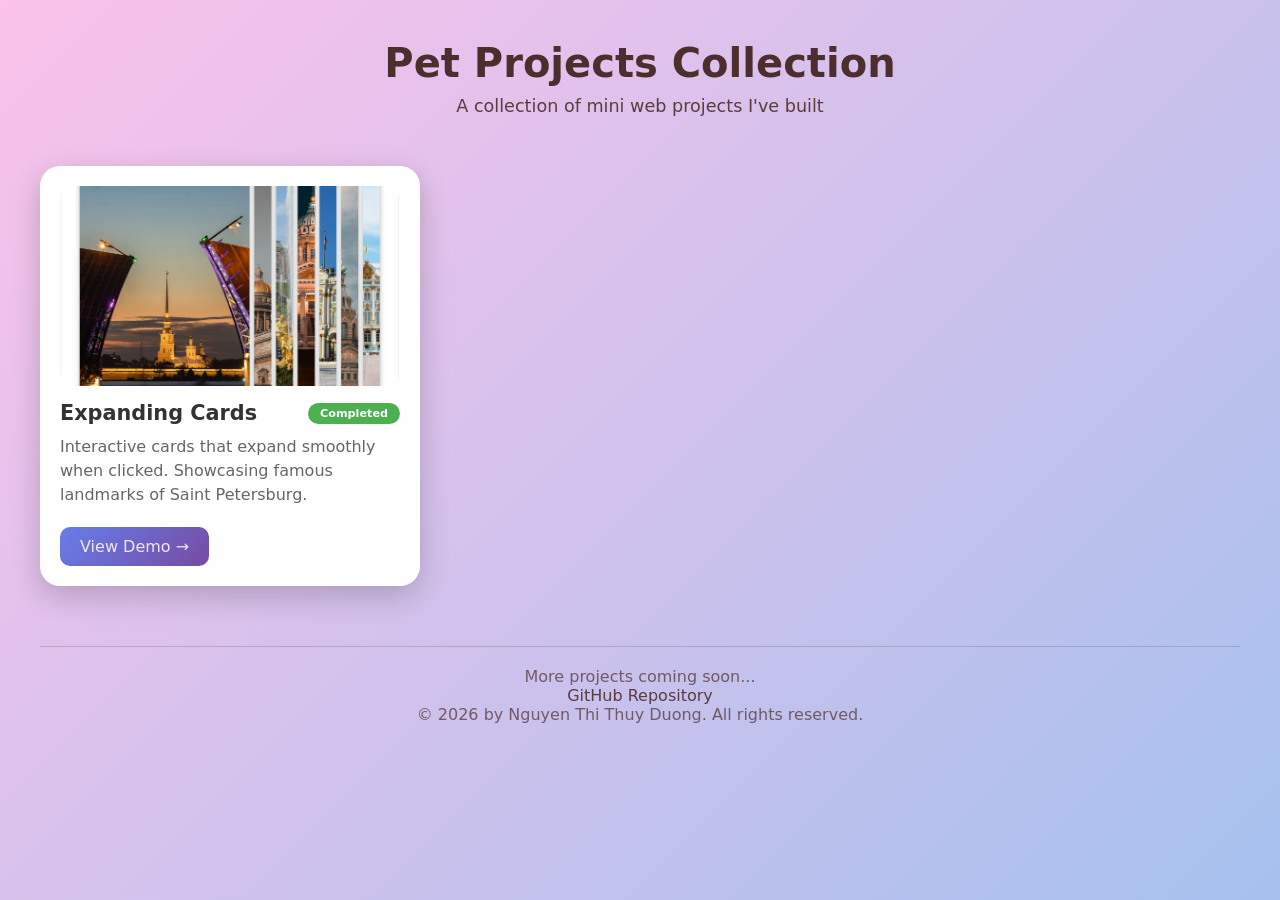
==== index.html @ 7b21b84f "Add homepage" ====
<!DOCTYPE html>
<html lang="vi">
<head>
    <meta charset="utf-8">
    <meta name="viewport" content="width=device-width, initial-scale=1.0">
    <title>Pet Projects Collection</title>
    <link rel="stylesheet" href="style.css">
</head>

<body>
    <div class="container">
        <h1>Pet Projects Collection</h1>
        <p class="description">A collection of mini web projects I've built</p>

        <div class="project-grid">
            <div class="project-card">
                <div class="project-image">
                    <img src="Expanding Cards/preview.png" alt="Expanding Cards">
                </div>
                <div class="project-title">
                    <h2>Expanding Cards</h2>
                    <span class="status">Completed</span>
                </div>
                <div class="project-description">
                    <p>Interactive cards that expand smoothly when clicked. Showcasing famous landmarks of Saint Petersburg.</p>
                </div>
                <a href="./Expanding Cards/" class="demo-link">View Demo →</a>
            </div>
        </div>

        <footer> 
            <p>More projects coming soon... </p>
            <p><a href="https://github.com/nguyenduongitmo/petprojects" class="github-link">GitHub Repository</a></p>
            <p> &copy; <span id="year"></span> by Nguyen Thi Thuy Duong. All rights reserved.</p>
        </footer>

         <script>
        // Tự động cập nhật năm bản quyền
        document.getElementById("year").textContent = new Date().getFullYear();
    </script>
    </div>
</body>
</html>
---- style.css ----
* {
    margin: 0;
    padding: 0;
    box-sizing: border-box;
}

body {
    display: flex;
    flex-direction: column;
    font-family: system-ui, -apple-system, sans-serif;
    background: linear-gradient(135deg, #fbc2eb 0%, #a6c1ee 100%);
    min-height: 100vh;
    padding: 40px 20px;
}

.container {
    max-width: 1200px;
    margin: 0 auto;
    flex: 1; /* Đảm bảo container chiếm toàn bộ chiều cao còn lại để đẩy footer xuống dưới */
    width: 100%;
}

h1 {
    text-align: center;
    color: rgb(77, 46, 46);
    font-size: 2.5rem;
    margin-bottom: 10px;
}

.description {
    text-align: center;
    color: rgba(77, 46, 46, 0.9);
    margin-bottom: 50px;
    font-size: 1.1rem;
}

.project-grid {
    display: grid;
    grid-template-columns: repeat(auto-fill, minmax(320px, 1fr));
    gap: 30px;
}

.project-card {
    background: white;
    border-radius: 20px;
    padding: 20px;
    box-shadow: 0 10px 30px rgba(0, 0, 0, 0.2);
    transition: transform 0.3s ease;
}

.project-card:hover {
    transform: translateY(-5px);
}

.project-image {
    width: 100%;
    height: 200px;
    overflow: hidden;
    border-radius: 15px;
    margin-bottom: 15px;
}

.project-image img {
    width: 100%;
    height: 100%;
    object-fit: cover;
}

.project-title {
    display: flex;
    justify-content: space-between;
    align-items: center;
    margin-bottom: 10px;
}

.project-title h2 {
    font-size: 1.3rem;
    color: #333;
}

.status {
    background: #4caf50;
    color: white;
    padding: 4px 12px;
    border-radius: 20px;
    font-size: 0.7rem;
    font-weight: bold;
}

.project-description {
    color: #666;
    margin-bottom: 20px;
    line-height: 1.5;
}

.demo-link {
    display: inline-block;
    background: linear-gradient(135deg, #667eea 0%, #764ba2 100%);
    color: rgba(255, 243, 243, 0.9);;
    padding: 10px 20px;
    border-radius: 10px;
    text-decoration: none;
    font-weight: 500;
    transition: opacity 0.3s ease;
}

.demo-link:hover {
    opacity: 0.9;
}

footer {
    text-align: center;
    margin-top: 60px;
    color: rgba(77, 46, 46, 0.7);
    border-top: 1px solid rgba(77, 46, 46, 0.2);
    padding: 20px;
}

.github-link {
    color: rgba(77, 46, 46, 0.9);
    text-decoration: none;
}

.github-link:hover {
    text-decoration: underline;
}

/* Responsive */
@media (max-width: 768px) {
    h1 {
        font-size: 1.8rem;
    }
    
    .description {
        font-size: 0.9rem;
        margin-bottom: 30px;
    }
    
    .project-grid {
        grid-template-columns: 1fr;
        gap: 20px;
    }
    
    body {
        padding: 20px 15px;
    }
}

@media (max-width: 480px) {
    h1 {
        font-size: 1.4rem;
    }
    
    .project-title h2 {
        font-size: 1.1rem;
    }
}
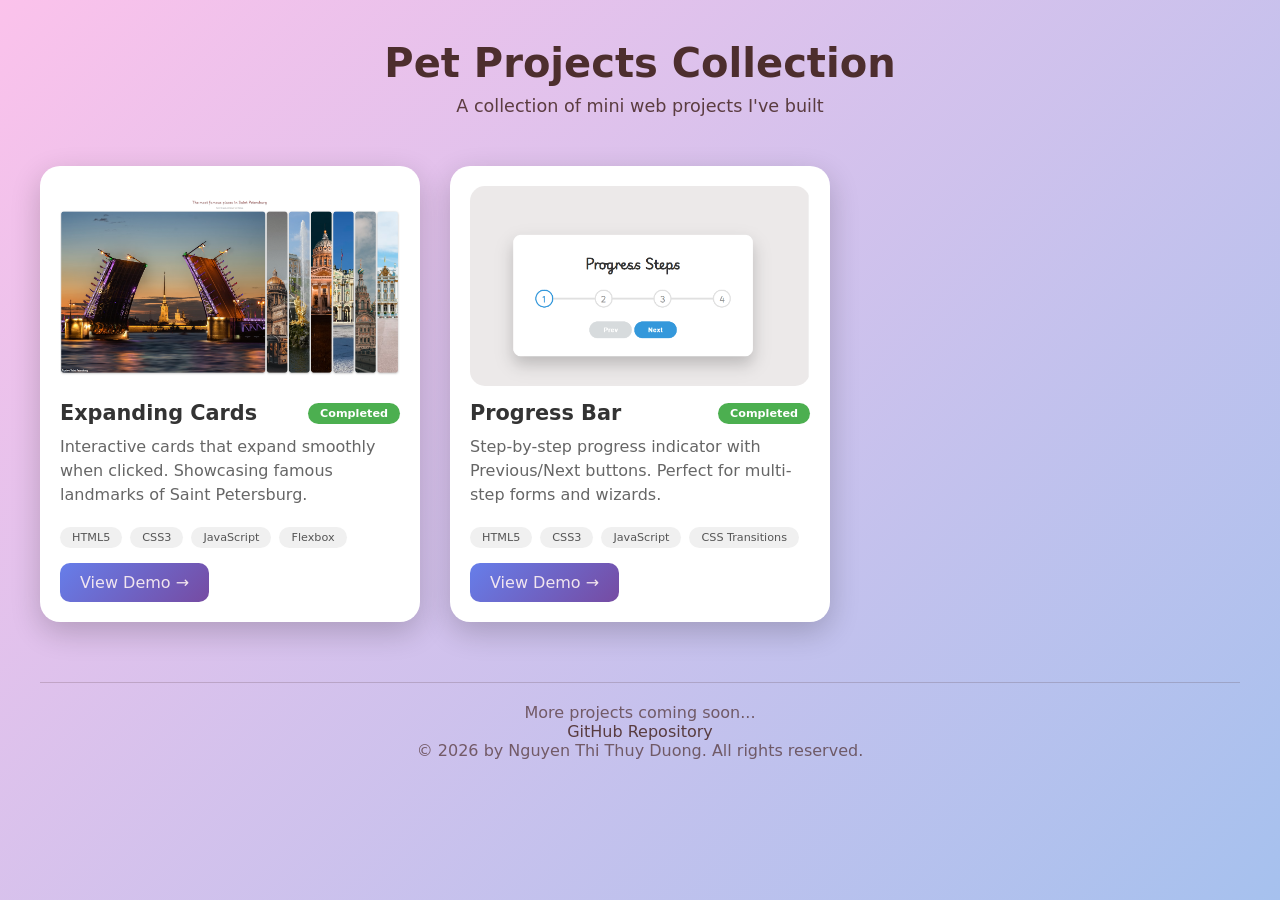
==== commit 1cca59ff: "Add project 2: Progress Steps, Edit README and Hơmpage for Live Demo" ====
--- a/index.html
+++ b/index.html
@@ -13,20 +13,49 @@
         <p class="description">A collection of mini web projects I've built</p>
 
         <div class="project-grid">
+            <!-- Project 1 -->
             <div class="project-card">
                 <div class="project-image">
-                    <img src="Expanding Cards/preview.png" alt="Expanding Cards">
+                    <img src="expanding-cards/preview.png" alt="Expanding Cards">
                 </div>
                 <div class="project-title">
                     <h2>Expanding Cards</h2>
-                    <span class="status">Completed</span>
+                    <span class="status completed">Completed</span>
                 </div>
                 <div class="project-description">
                     <p>Interactive cards that expand smoothly when clicked. Showcasing famous landmarks of Saint Petersburg.</p>
                 </div>
-                <a href="./Expanding Cards/" class="demo-link">View Demo →</a>
+                <div class="project-tech">
+                    <span class="tech-tag">HTML5</span>
+                    <span class="tech-tag">CSS3</span>
+                    <span class="tech-tag">JavaScript</span>
+                    <span class="tech-tag">Flexbox</span>
+                </div>
+                <a href="./expanding-cards/" class="demo-link">View Demo →</a>
+            </div>
+
+            <!-- Project 2 -->
+            <div class="project-card">
+                <div class="project-image">
+                    <img src="progress-bar/preview.png" alt="Progress Bar">
+                </div>
+                <div class="project-title">
+                    <h2>Progress Bar</h2>
+                    <span class="status completed">Completed</span>
+                </div>
+                <div class="project-description">
+                    <p>Step-by-step progress indicator with Previous/Next buttons. Perfect for multi-step forms and wizards.</p>
+                </div>
+                <div class="project-tech">
+                    <span class="tech-tag">HTML5</span>
+                    <span class="tech-tag">CSS3</span>
+                    <span class="tech-tag">JavaScript</span>
+                    <span class="tech-tag">CSS Transitions</span>
+                </div>
+                <a href="./progress-bar/" class="demo-link">View Demo →</a>
             </div>
         </div>
+</body>
 
         <footer> 
             <p>More projects coming soon... </p>
--- a/style.css
+++ b/style.css
@@ -78,7 +78,7 @@
     color: #333;
 }
 
-.status {
+.status.completed {
     background: #4caf50;
     color: white;
     padding: 4px 12px;
@@ -106,6 +106,21 @@
 
 .demo-link:hover {
     opacity: 0.9;
+}
+
+.project-tech {
+    display: flex;
+    flex-wrap: wrap;
+    gap: 8px;
+    margin: 15px 0;
+}
+
+.tech-tag {
+    background: #f0f0f0;
+    padding: 4px 12px;
+    border-radius: 20px;
+    font-size: 0.7rem;
+    color: #555;
 }
 
 footer {
